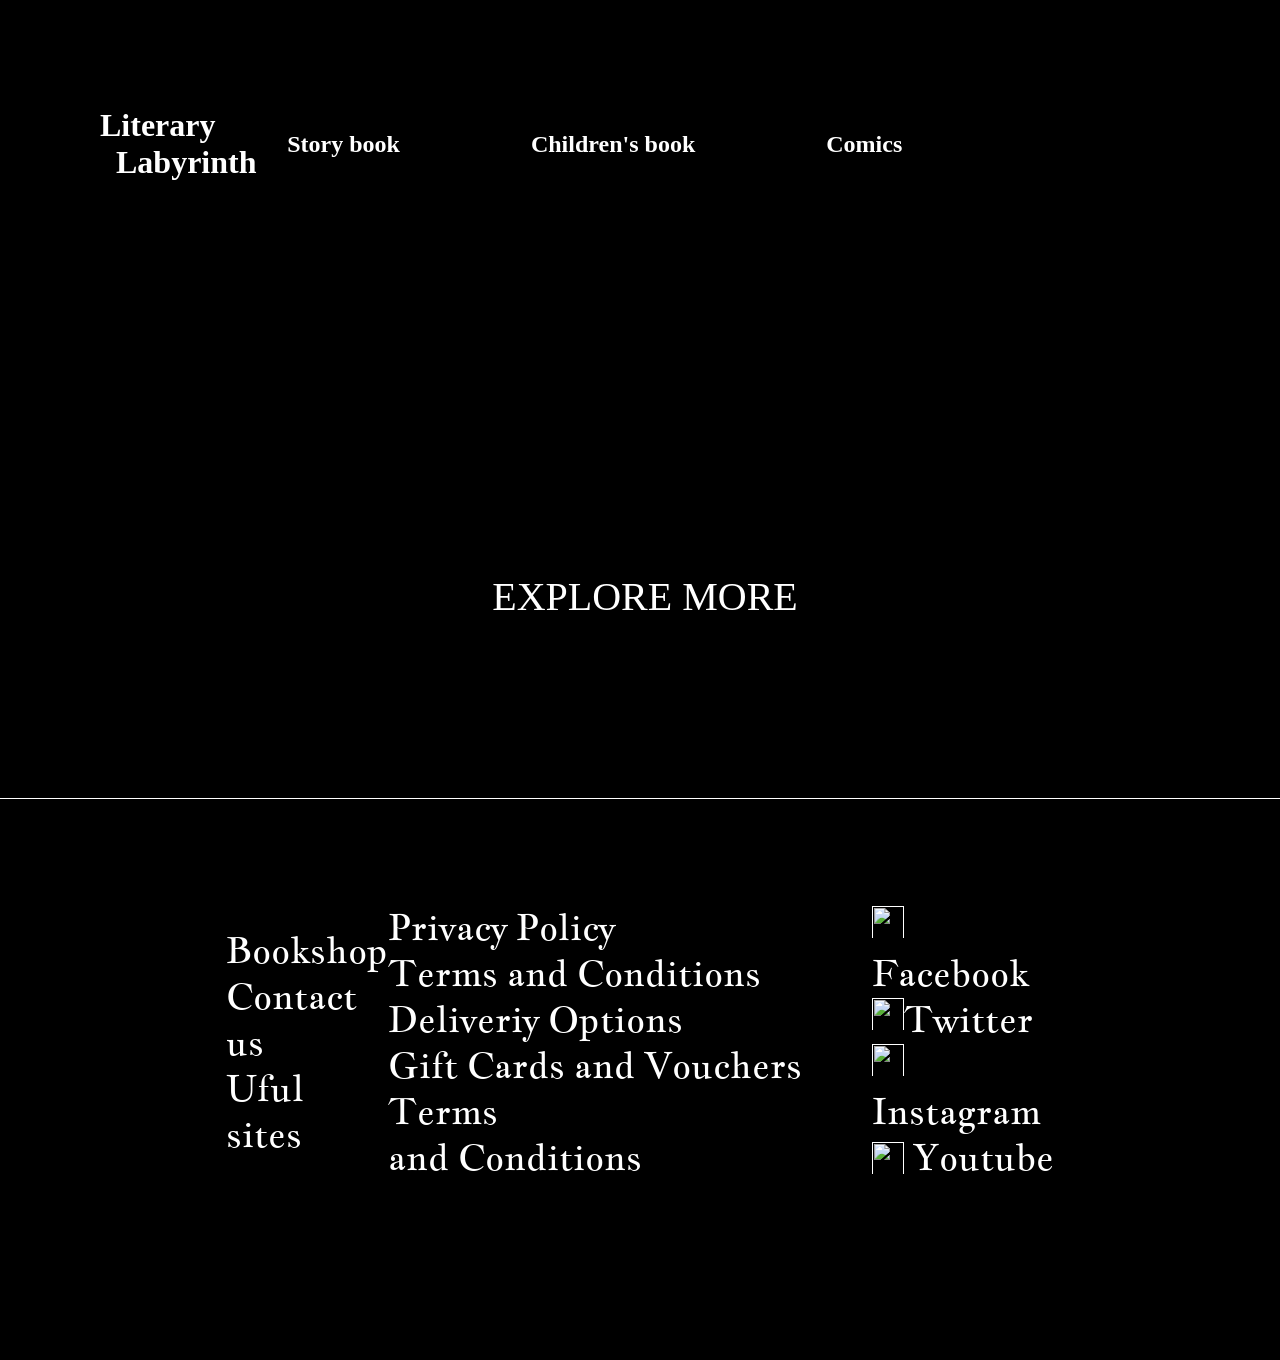
==== index.html @ d5d6ae9d "project" ====
<!DOCTYPE html>
<html lang="en">
<head>
    <meta charset="UTF-8">
    <meta name="viewport" content="width=device-width, initial-scale=1.0">
    <link rel="icon" href="../anime/img/comic.png"><title>Literary Labyrinth</title> <link rel="stylesheet" href="style/style.css">
</head>
<body>
    <header class="flex">
<h1><a href="index.html">Literary <br>&nbsp;
     Labyrinth</a></h1>
     <nav>
        <ul class="flex">
            <li><a href="#"><h2>Story book</h2></a></li>
            <li><a href="#"><h2>Children&apos;s book</h2></a></li>
            <li><a href="#"><h2>Comics</h2></a></li>
        </ul>
     </nav>
    
     <div class="flex erti">

         <a href="asimove.html"><img src="../anime/img/Vector.png" alt=""></a>
         <a href=""><img src="../anime/img/Vector (1).png" alt=""></a>
         <a href=""><img src="../anime/img/Vector (2).png" alt=""></a>
         <a href=""><img src="../anime/img/Vector (3).png" alt=""></a>
     </div>
    </header>



    <main class="main">
        <div class="flex">
            <img src="../anime/img/Rectangle 15.png" alt="">
        <img class="pirveli" src="../anime/img/1photo.png" alt="">
        <img src="../anime/img/Rectangle 15.png" alt="">
    </div>

    <div class="flex">
        <a href="my here academia.html"><img src="../anime/img/deku.png" alt=""></a>
<img src="../anime/img/isagi.png" alt="">
<img src="../anime/img/1photo.png" alt="">
    </div>

    <div class="flex">
<img src="../anime/img/isagi.png" alt="">
<img src="../anime/img/Rectangle 36.png" alt="">
<img src="../anime/img/Rectangle 37.png" alt="">
    </div>
    <div><p class="ex">EXPLORE MORE</p></div>

    <div class="flex sami">
<img src="../anime/img/blur 1.png" alt="">
<img src="../anime/img/blur 2.png" alt="">
<img src="../anime/img/blur 1.png" alt="">


    </div>




</main>
        




    <footer class="flex">
<ul>
<li><a href="">Bookshop</a></li>
<li><a href="">Contact us</a> </li>
<li><a href="">Uful sites</a></li>
</ul>
<ul>
<li><a href="">Privacy Policy</a></li>
<li><a href="">Terms and Conditions</a></li>
<li><a href="">Deliveriy Options</a></li>
<li><a href="">Gift Cards and Vouchers Terms</a></li>
<li><a href="">and Conditions</a></li>
</ul>
<ul>
<li><a href=""> <img src="../anime/img/facebook (5).png" alt="">Facebook</a></li>
<li><a href=""> <img src="../anime/img/twitter (1).png" alt="">Twitter</a></li>
<li><a href=""> <img src="../anime/img/instagram (5).png" alt="">Instagram</a></li>
<li><a class="flex" href=""> <img src="../anime/img/youtube (1).png" alt="">Youtube</a></li>
</ul>
    </footer>
</body>
</html>
---- style/style.css ----
*{
margin: 0;
padding: 0;
list-style-type: none;
text-decoration: none;
box-sizing: border-box;
}
.flex{
    display: flex;
    justify-content: space-between;
    align-items: center;
}
@font-face {
    font-family:istokreg ;
    src: url(../fonts/IstokWeb-Regular.ttf);
}
@font-face {
    font-family: istokbold;
    src: url(../fonts/IstokWeb-Bold.ttf);
}
@font-face {
    font-family:oisreg  ;
    src: url(../fonts/JacquesFrancois-Regular.ttf);
}
body{
    background-color: #000000;
}
h1 a{
    color: #ffffff;
}
header h2{
    color: #ffffff;
    font-size: 24px;
}

footer a{
   color: #ffffff; 
   font-size: 36px;
}
footer img{
width: 32px ;
height: 34px;
}
footer{
    font-family:oisreg ;
    padding:105px 226px 180px 226px;
    border-top: 1px solid #ffffff;
}
header {
   padding: 100px;
}
header img{
    padding: 42px 4px;
}
nav{ 
 /* margin-right: 369px  ; */
}
nav ul{
    width:615px;
}
.erti{
    width: 247px;
}
.main div{
padding-left: 165px;
padding-right: 155px;
margin-bottom: 89px;
}
.deku{
    width: 409px;
    height: 1250px;
    margin: 0px  auto;

}
.deku p{
    color: #ffffff;
}
.tor{
    width: 89px;
    height: 56px;
    margin-left: 300px;
}
.surati{
height: 18px;
}
.auu{
    width: 308px;
    height: 42px;
    text-align: center;
    font-family: oisreg;
}
.gela{
    font-family:istokbold ;
}
.barkala{
    font-family:istokreg ;
}
.isari{
    position: absolute;
    top: 200px;
    left: 100px;
}
.asimov{
    font-size:96px;
    color: #ffffff;
    text-align: center;
}
.ex{
    color: #ffffff;
    font-size: 40px;
    text-align: center;
}
.searchs{
    width:500px;
    background-color: #ffffff;
    border-radius: 20px;
    overflow: hidden;
}
header .searchs img{
    padding: 6px 8px;
}
.searchs input{
width: 460px;
border: none;
outline: none;
}
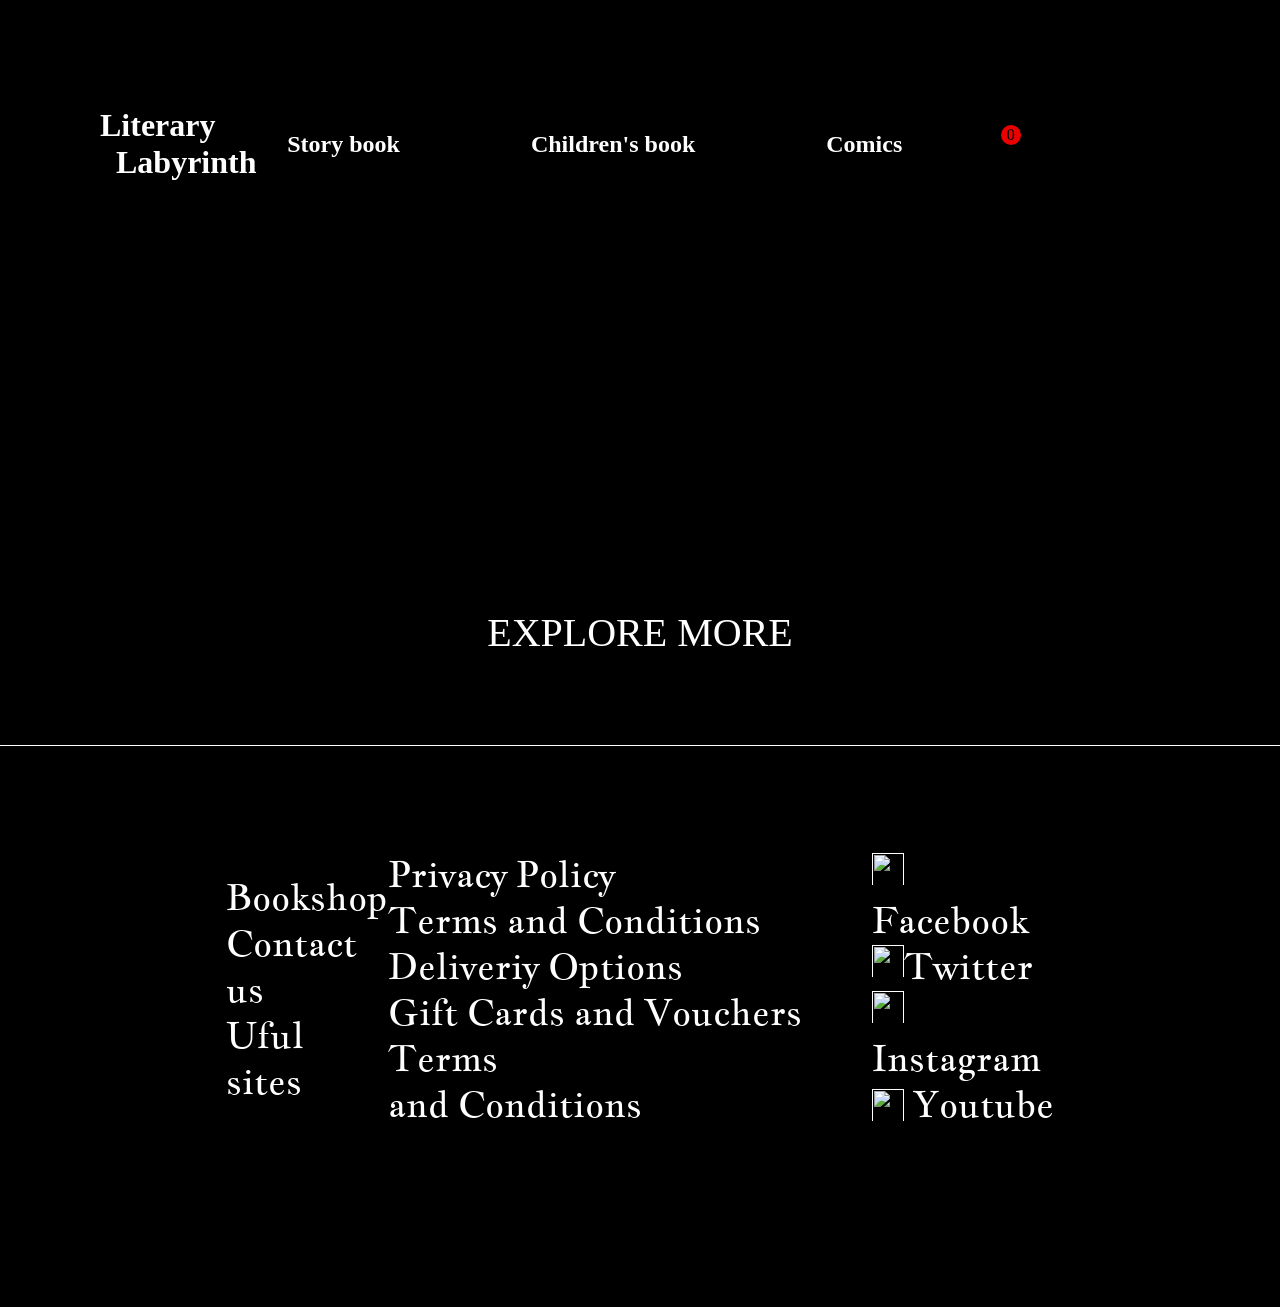
==== commit 7db07408: "morcha proekti" ====
--- a/index.html
+++ b/index.html
@@ -5,7 +5,7 @@
     <meta name="viewport" content="width=device-width, initial-scale=1.0">
     <link rel="icon" href="../anime/img/comic.png"><title>Literary Labyrinth</title> <link rel="stylesheet" href="style/style.css">
 </head>
-<body>
+<body id="body">
     <header class="flex">
 <h1><a href="index.html">Literary <br>&nbsp;
      Labyrinth</a></h1>
@@ -19,10 +19,13 @@
     
      <div class="flex erti">
 
-         <a href="asimove.html"><img src="../anime/img/Vector.png" alt=""></a>
-         <a href=""><img src="../anime/img/Vector (1).png" alt=""></a>
-         <a href=""><img src="../anime/img/Vector (2).png" alt=""></a>
-         <a href=""><img src="../anime/img/Vector (3).png" alt=""></a>
+         <a href="asimove.html"><img id="search" src="../anime/img/searchlight.png" alt=""></a>
+          <div class="cart ">
+            <p class="raodenoba flex" id="raod">0</p>
+             <a id="addtocard" href=""><img id="cart" src="../anime/img/cartlight.png" alt=""></a> 
+         </div>
+         <a href=""><img id="user" src="../anime/img/userlight.png" alt=""></a>
+        <img src="../anime/img/togglelight.png" alt="" onclick="changemode(this)">
      </div>
     </header>
 
@@ -30,21 +33,35 @@
 
     <main class="main">
         <div class="flex">
-            <img src="../anime/img/Rectangle 15.png" alt="">
-        <img class="pirveli" src="../anime/img/1photo.png" alt="">
-        <img src="../anime/img/Rectangle 15.png" alt="">
+            
+            <div class="item"><img src="../anime/img/Rectangle 15.png" alt=""> <p class="atc">Add to cart</p></div>
+         
+            <div class="item">  <img class="pirveli" src="../anime/img/1photo.png" alt=""> <p class="atc">Add to cart</p></div>
+            <div class="item"> <img src="../anime/img/Rectangle 15.png" alt=""> <p class="atc">Add to cart</p></div>
+            
+      
+       
     </div>
 
     <div class="flex">
-        <a href="my here academia.html"><img src="../anime/img/deku.png" alt=""></a>
-<img src="../anime/img/isagi.png" alt="">
-<img src="../anime/img/1photo.png" alt="">
+        <div class="item"><a href="my here academia.html"><img src="../anime/img/deku.png" alt=""> <p class="atc">Add to cart</p></a></div>
+        <div class="item"><img src="../anime/img/isagi.png" alt=""> <p class="atc">Add to cart</p></div>
+        <div class="item"><img src="../anime/img/1photo.png" alt=""> <p class="atc">Add to cart</p></div>
+        
+
+
     </div>
 
     <div class="flex">
-<img src="../anime/img/isagi.png" alt="">
-<img src="../anime/img/Rectangle 36.png" alt="">
-<img src="../anime/img/Rectangle 37.png" alt="">
+        <div class="item">
+            <img src="../anime/img/isagi.png" alt="">
+            <p class="atc">Add to cart</p>
+        </div>
+        <div class="item"><img src="../anime/img/Rectangle 36.png" alt=""> <p class="atc">Add to cart</p></div>
+        <div class="item"><img src="../anime/img/Rectangle 37.png" alt=""> <p class="atc">Add to cart</p></div>
+
+
+
     </div>
     <div><p class="ex">EXPLORE MORE</p></div>
 
@@ -85,5 +102,7 @@
 <li><a class="flex" href=""> <img src="../anime/img/youtube (1).png" alt="">Youtube</a></li>
 </ul>
     </footer>
+    <script src="js/java.js"></script>
+    <script src="js/darkmode.js"></script>
 </body>
 </html>
--- a/style/style.css
+++ b/style/style.css
@@ -22,19 +22,23 @@
     font-family:oisreg  ;
     src: url(../fonts/JacquesFrancois-Regular.ttf);
 }
+:root{
+    --mainbgcolor: #000000;
+    --maintextcolor: #ffffff;
+}
 body{
-    background-color: #000000;
+    background-color: var(--mainbgcolor);
 }
 h1 a{
-    color: #ffffff;
+    color: var(--maintextcolor);
 }
 header h2{
-    color: #ffffff;
+    color: var(--maintextcolor);
     font-size: 24px;
 }
 
 footer a{
-   color: #ffffff; 
+   color: var(--maintextcolor); 
    font-size: 36px;
 }
 footer img{
@@ -44,7 +48,7 @@
 footer{
     font-family:oisreg ;
     padding:105px 226px 180px 226px;
-    border-top: 1px solid #ffffff;
+    border-top: 1px solid var(--maintextcolor);
 }
 header {
    padding: 100px;
@@ -61,7 +65,7 @@
 .erti{
     width: 247px;
 }
-.main div{
+.main div.flex{
 padding-left: 165px;
 padding-right: 155px;
 margin-bottom: 89px;
@@ -73,7 +77,7 @@
 
 }
 .deku p{
-    color: #ffffff;
+    color: var(--maintextcolor);
 }
 .tor{
     width: 89px;
@@ -102,17 +106,17 @@
 }
 .asimov{
     font-size:96px;
-    color: #ffffff;
+    color: var(--maintextcolor);
     text-align: center;
 }
 .ex{
-    color: #ffffff;
+    color: var(--maintextcolor);
     font-size: 40px;
     text-align: center;
 }
 .searchs{
     width:500px;
-    background-color: #ffffff;
+    background-color: var(--maintextcolor);
     border-radius: 20px;
     overflow: hidden;
 }
@@ -124,3 +128,39 @@
 border: none;
 outline: none;
 }
+.cart{
+    position: relative;
+}
+.raodenoba{
+    width: 20px;
+    height: 20px;
+    border-radius: 50%;
+    background-color: #eb0000;
+    position: absolute;
+    top:25px;
+    right: 0;
+    /* display: none; */
+}
+.raodenoba.flex{
+    justify-content: center;
+}
+.item{
+    position: relative;
+}
+.atc{
+    background-color: var(--maintextcolor);
+    padding: 16px;
+    border-radius: 32px;
+    box-shadow: 0 5px 5px #000000;
+    width: 150px;
+    text-align: center;
+    position: absolute;
+    bottom: 50px;
+    left: 50%;
+    margin-left: -75px;
+    display: none;
+}
+.item:hover .atc{
+    display: block;
+    cursor: pointer;
+}
